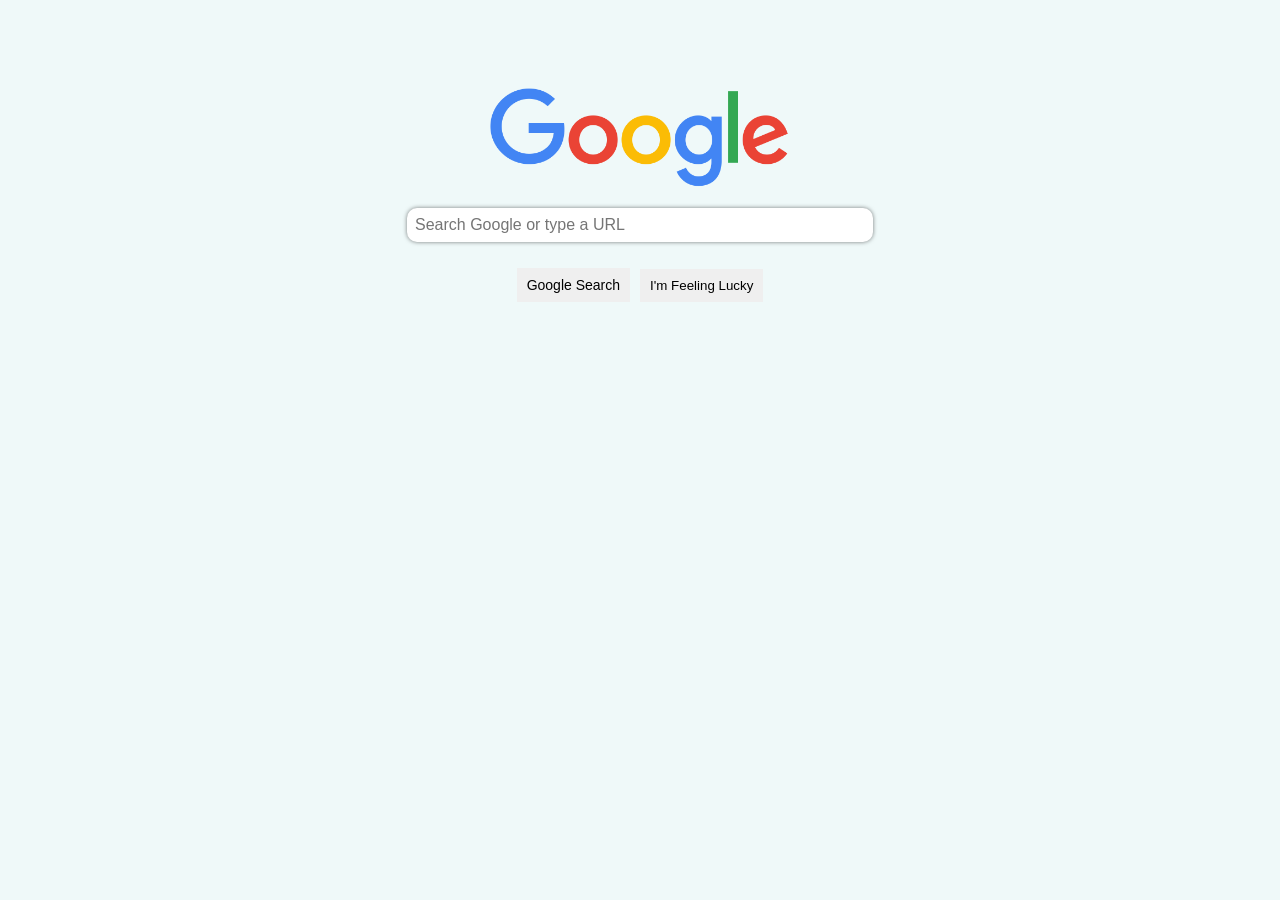
==== index.html @ ab1704dc "Code Redifined" ====
<!DOCTYPE html>
<html>
  <head>
    <title>Google Search</title>
    <link rel="stylesheet" href="style.css">
  </head>
  <body>
   <div class="div">
    <div>  
      <a href="https://www.google.com" target="_blank">
    <img class="google-logo" src="google-logo.png">
    </a>
    </div>
    <div> 
     <input class="text-box" type="text" placeholder="Search Google or type a URL">
    </div>
    <div>
    <button class="btn1">Google Search</button>
    <button class="btn2">I'm Feeling Lucky</button>
    </div>
   </div>
  
  </body>
</html>
---- style.css ----
body {
  background-color: rgb(239, 249, 249);
  padding: 80px;
}

.div{
  font-family: Roboto;
  text-align: center;
}

.google-logo{
  width: 300px;
  margin-bottom: 15px;
}

.text-box{
  font-size: 16px;
  width: 450px;
  border: none;
  margin-bottom: 26px;
  padding-top: 8px;
  padding-bottom: 8px;
  padding-left: 8px;
  padding-right: 8px;
  box-shadow: 0 0 4px rgba(0,0,0,0.5);
  border-radius: 10px;
}

.btn1{
  margin-right: 6px;
  font-size: 14px;
  font-weight: 400;
  padding-top: 9px;
  padding-bottom: 9px;
  padding-left: 10px;
  padding-right: 10px;
  border: none;
}

.btn2{
  border: none;
  padding-top: 9px;
  padding-bottom: 9px;
  padding-left: 10px;
  padding-right: 10px;
}
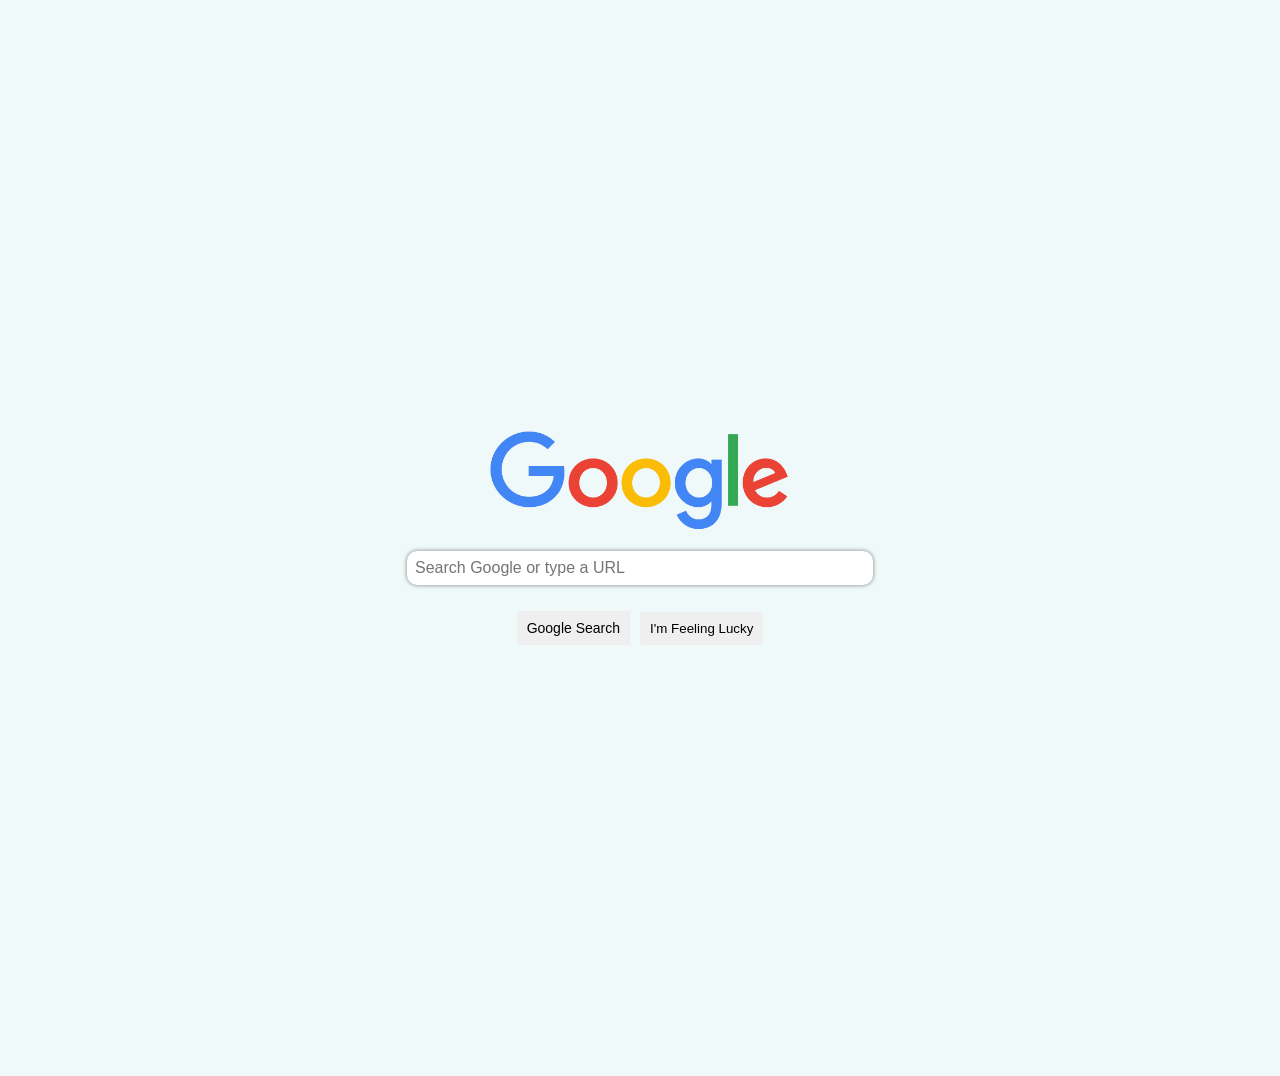
==== commit 35279910: "Making Responsive" ====
--- a/index.html
+++ b/index.html
@@ -4,7 +4,7 @@
     <title>Google Search</title>
     <link rel="stylesheet" href="style.css">
   </head>
-  <body>
+   <body>
    <div class="div">
     <div>  
       <a href="https://www.google.com" target="_blank">
--- a/style.css
+++ b/style.css
@@ -1,6 +1,10 @@
 body {
   background-color: rgb(239, 249, 249);
-  padding: 80px;
+  padding: 80px 0;
+  display: flex;
+  min-height: 100vh;
+  align-items: center;
+  justify-content: center;
 }
 
 .div{
@@ -35,6 +39,12 @@
   padding-left: 10px;
   padding-right: 10px;
   border: none;
+  cursor: pointer;
+  border-radius: 2px;
+}
+
+.btn1:hover {
+  background-color: rgb(202, 246, 243);
 }
 
 .btn2{
@@ -43,4 +53,20 @@
   padding-bottom: 9px;
   padding-left: 10px;
   padding-right: 10px;
+  border-radius: 2px;
+  cursor: pointer;
 }
+
+.btn2:hover {
+  background-color: rgb(202, 246, 243);
+}
+
+@media (max-width: 420px) {
+  body {
+    flex-direction: column;
+  }
+
+  .text-box {
+    width: 80%;
+  }
+}
